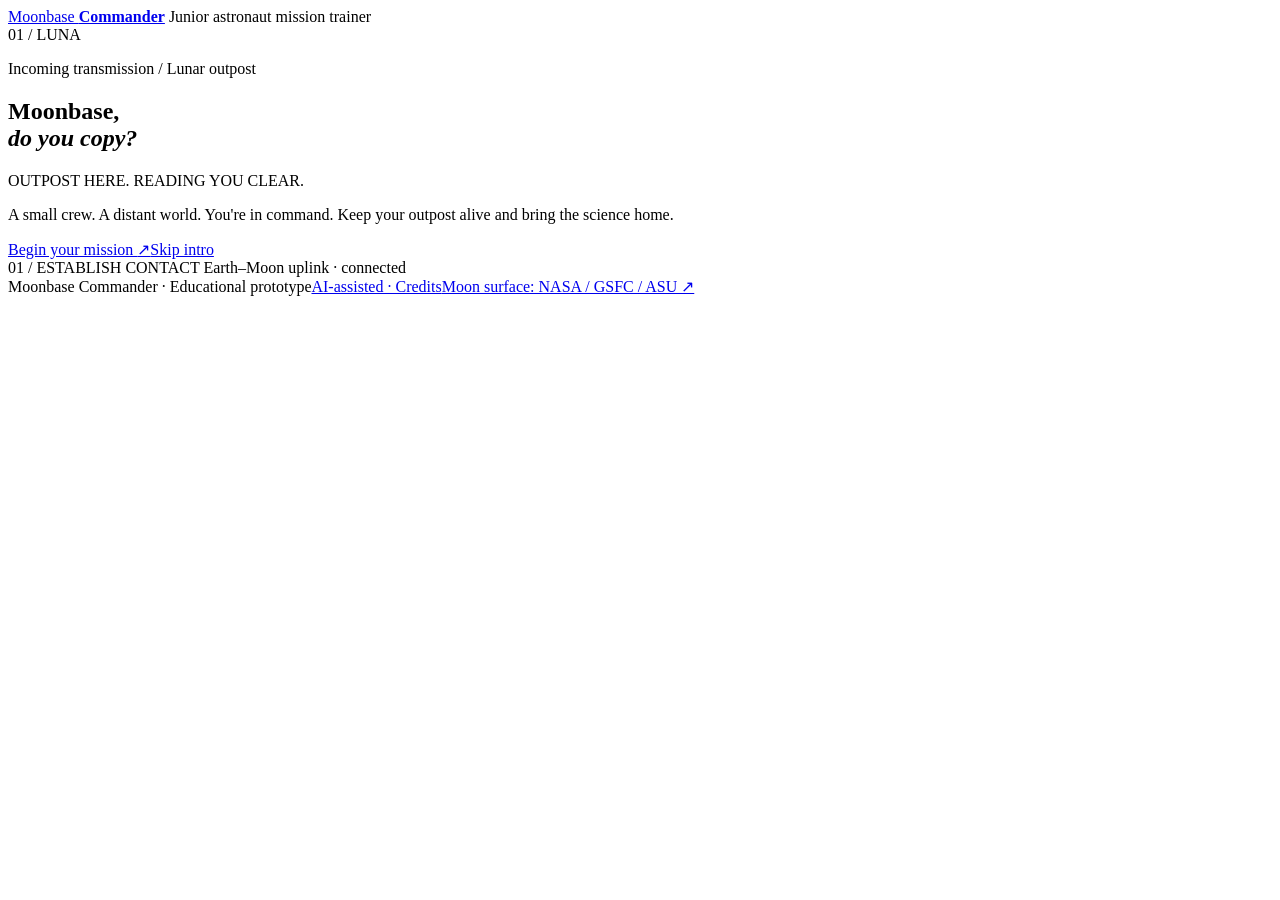
==== index.html @ fa1f3f01 "Merge pull request #4 from Watson912/feat/mission-2 feat: add Mission 2 Power Through the Shadows in" ====
<!doctype html>
<html lang="en">
<head>
  <meta charset="utf-8">
  <meta name="viewport" content="width=device-width, initial-scale=1">
  <meta name="theme-color" content="#080f16">
  <meta name="generator" content="ChatGPT/Codex — AI-assisted development">
  <meta name="ai-assistance" content="AI-assisted mission brainstorming, code, procedural visuals, dialogue, educational text, simulated readings, and tests. See credits.html and provenance.json.">
  <link rel="describedby" href="credits.html" type="text/html">
  <link rel="describedby" href="provenance.json" type="application/json">
  <meta name="description" content="Take command of a lunar outpost. Choose a mission, manage your resources, and bring the science home.">
  <title>Moonbase Commander | Welcome, Commander</title>
  <link rel="icon" href="favicon.ico">
  <link rel="stylesheet" href="launch/style.css">
  <link rel="preload" href="launch/assets/moon-color.jpg" as="image">
  <link rel="stylesheet" href="shared/expedition.css">
  <script src="shared/mission1.js" defer></script>
  <script src="shared/mission2.js" defer></script>
  <script src="shared/surface-run.js" defer></script>
  <script src="shared/expedition-ui.js" defer></script>
  <script src="launch/menu.js" defer></script>
  <script type="module">
    import("./launch/moon.js").catch(() => document.documentElement.classList.add("moon-static"));
  </script>
</head>
<body>
  <header class="site-header">
    <a class="brand" href="./index.html" aria-label="Moonbase Commander intro"><i aria-hidden="true"></i>Moonbase <strong>Commander</strong></a>
    <span class="header-note">Junior astronaut mission trainer</span>
  </header>
  <main>
    <section class="intro-screen" id="intro" aria-labelledby="intro-title">
      <div class="moon-stage" id="moon-view">
        <div class="moon-fallback" aria-hidden="true"></div>
        <span class="globe-label" aria-hidden="true">01 / LUNA <i></i></span>
        <div class="globe-controls" hidden><span id="moon-help">Drag to explore · ← →</span><button id="moon-pause" type="button" aria-pressed="false">Pause rotation</button></div>
      </div>
      <div class="intro-copy">
        <p class="eyebrow"><i class="signal-dot" aria-hidden="true"></i> Incoming transmission <span>/</span> Lunar outpost</p>
        <h1 id="intro-title" tabindex="-1">Moonbase,<br><em>do you copy?</em></h1>
        <p class="radio-reply">OUTPOST HERE. READING YOU CLEAR.</p>
        <p>A small crew. A distant world. You're in command. Keep your outpost alive and bring the science home.</p>
        <div class="intro-actions"><a class="button primary" href="#missions">Begin your mission <span aria-hidden="true">↗</span></a><a class="text-link" href="#missions">Skip intro</a></div>
      </div>
      <div class="coordinates"><span>01 / ESTABLISH CONTACT</span> Earth–Moon uplink · connected</div>
    </section>
    <section class="missions-screen" id="missions" aria-labelledby="selection-title" hidden>
      <div class="section-heading">
        <div><p class="eyebrow">Mission control <span>/</span> Your next destination</p><h1 id="selection-title" tabindex="-1">Choose your mission.</h1></div>
        <p>Every outpost starts with a first step. Choose a mission and take command.</p>
      </div>
      <div id="mission-result" class="result-banner" role="status" hidden><span class="pip-avatar" aria-hidden="true"><i></i><i></i></span><div><h2 id="result-title"></h2><p id="result-message"></p></div><button id="review-journal" class="review-journal" type="button">Open your journal ↓</button></div>
      <div class="mission-grid">
        <article class="mission-card available" aria-labelledby="mission-one-title">
          <div class="mission-visual"><img src="launch/assets/mission-outpost.jpg" alt="NASA concept illustration of astronauts and equipment at the lunar South Pole" loading="lazy" width="1024" height="576"><span class="tag" id="mission-status">Ready to deploy</span><span class="visual-number" aria-hidden="true">01</span><a class="image-credit" href="https://www.nasa.gov/blogs/missions/2020/10/28/lunar-living-nasas-artemis-base-camp-concept/" target="_blank" rel="noopener noreferrer">NASA · Surface concept ↗</a></div>
          <div class="mission-content">
            <p class="mission-number">Mission 01 · Tutorial</p>
            <h2 id="mission-one-title">Lunar outpost</h2>
            <p>A clue in the cold. Explore two lunar sites with Pip, investigate possible water ice, and send your finding home.</p>
            <div class="mission-meta"><span>Safe expedition</span><span>2 observations</span><span>1 discovery</span></div>
            <div class="mission-actions"><a class="button primary" id="play-3d" href="./3d-test.html?new=1"><span id="play-3d-label">Start mission in 3D</span><span aria-hidden="true">↗</span></a><a class="button" id="play-2d" href="./dashboard.html"><span id="play-2d-label">Open 2D dashboard</span><span aria-hidden="true">↗</span></a></div>
          </div>
        </article>
        <article class="mission-card available" aria-labelledby="mission-two-title">
          <div class="mission-visual"><img src="launch/assets/mission-crater.jpg" alt="Shackleton Crater mosaic showing its crater rim and interior, from LROC and ShadowCam" loading="lazy" width="985" height="985"><span class="tag" id="mission-two-status">Ready to deploy</span><span class="visual-number" aria-hidden="true">02</span><a class="image-credit" href="https://www.nasa.gov/missions/lro/nasa-moon-camera-mosaic-sheds-light-on-lunar-south-pole/" target="_blank" rel="noopener noreferrer">NASA / KARI / ASU · Shackleton ↗</a></div>
          <div class="mission-content">
            <p class="mission-number">Mission 02 · Engineering challenge</p>
            <h2 id="mission-two-title">Beyond the outpost</h2>
            <p>Power through the shadows. Command three lunar shifts, keep battery and oxygen above zero, and send one science report home.</p>
            <div class="mission-meta"><span>3 shifts</span><span>2 resources</span><span>1 report</span></div>
            <div class="mission-actions"><a class="button primary" id="play-3d-2" href="./3d-mission2.html?new=1"><span id="play-3d-2-label">Start mission in 3D</span><span aria-hidden="true">↗</span></a><a class="button" id="play-2d-2" href="./dashboard-mission2.html"><span id="play-2d-2-label">Open 2D dashboard</span><span aria-hidden="true">↗</span></a></div>
          </div>
        </article>
        <article class="mission-card locked" aria-labelledby="mission-three-title">
          <div class="mission-visual"><img src="launch/assets/mission-orbiter.jpg" alt="Artist's rendering of NASA's Lunar Reconnaissance Orbiter above the Moon" loading="lazy" width="1240" height="510"><span class="tag">Coming soon</span><span class="visual-number" aria-hidden="true">03</span><a class="image-credit" href="https://astrobiology.nasa.gov/missions/lro/" target="_blank" rel="noopener noreferrer">NASA / GSFC · LRO illustration ↗</a></div>
          <div class="mission-content"><p class="mission-number">Mission 03</p><h2 id="mission-three-title">The next frontier</h2><p>New challenges. New discoveries. Stand by for your next transmission.</p><div class="mission-meta"><span>Awaiting briefing</span></div><button class="button" type="button" disabled>Coming soon</button></div>
        </article>
      </div>
      <details id="saved-journal" class="saved-journal" hidden><summary>Your discovery journal <span>Read your first lunar finding ↗</span></summary><div id="journal-content"></div><p id="journal-save-note" class="training-note"></p></details>
      <details id="saved-debrief" class="saved-journal" hidden><summary>Your Mission 2 debrief <span>See how your last plan worked ↗</span></summary><div id="debrief-content"></div></details>
      <div class="selection-note"><span>Missions 1 and 2 are available. Mission 3 is coming soon.</span><a class="text-link" href="./index.html">↶ Replay intro</a></div>
      <p class="selection-note" id="restart-options" hidden><span>Want a fresh start?</span><a class="text-link" href="./3d-test.html?new=1">Restart in 3D</a><a class="text-link" href="./dashboard.html?new=1">Restart in 2D</a></p>
      <p class="selection-note" id="restart-two-options" hidden><span>Start Mission 2 over?</span><a class="text-link" href="./3d-mission2.html?new=1">Restart in 3D</a><a class="text-link" href="./dashboard-mission2.html?new=1">Restart in 2D</a></p>
      <noscript><p>Enable JavaScript to play a mission.</p></noscript>
    </section>
  </main>
  <footer><span>Moonbase Commander · Educational prototype</span><a href="./credits.html">AI-assisted · Credits</a><a href="https://svs.gsfc.nasa.gov/4720/" target="_blank" rel="noopener noreferrer">Moon surface: NASA / GSFC / ASU ↗</a></footer>
</body>
</html>
---- shared/expedition.css ----
/* Shared field instruments, Pip radio, and keepsake journal. */
:root{--amber:#ffc267;--field-muted:#aebfc7}
[hidden]{display:none!important}
.pip-avatar{position:relative;display:inline-flex;align-items:center;justify-content:center;gap:10px;flex-shrink:0;width:62px;height:48px;background:linear-gradient(135deg,#cad6d2,#8dabb3);border:5px solid #425a66;border-radius:16px;box-shadow:inset 0 0 0 4px #14252f}
.pip-avatar::before{content:"";position:absolute;top:-17px;left:28px;width:2px;height:12px;background:#a7c4ca}
.pip-avatar::after{content:"";position:absolute;top:-20px;left:25px;width:8px;height:8px;background:var(--amber);border-radius:50%;box-shadow:0 0 10px #ffc26780}
.pip-avatar i{width:7px;height:11px;background:#8ae5f1;border-radius:5px;box-shadow:0 0 7px #8ae5f170}
.pip-avatar.mini{width:40px;height:31px;gap:5px;border-width:3px;border-radius:10px;box-shadow:inset 0 0 0 3px #14252f}
.pip-avatar.mini i{width:5px;height:7px}.pip-avatar.mini::before{left:18px;height:8px;top:-10px}.pip-avatar.mini::after{left:16px;top:-13px;width:6px;height:6px}
.safe-note{display:flex;gap:15px;align-items:center;margin:24px 0!important;font-size:12px!important;color:#c8dcd6!important}
[data-expedition-progress]{display:flex;gap:8px;margin:24px 0;flex-wrap:wrap}
.expedition-step{display:flex;align-items:center;gap:8px;border-top:2px solid #4a606c;color:#879da9;padding:10px 16px;background:#14212bc9;font:11px/1.4 Consolas,monospace}
.expedition-step b{font-size:12px}.expedition-step.current{border-color:var(--amber);color:var(--amber)}.expedition-step.done{color:#a9dfca;border-color:#709b8b}
.training-note{font:10px/1.7 Consolas,monospace!important;color:#94aab7!important;letter-spacing:0!important;max-width:none!important}
.pip-dialog{width:min(590px,94vw);max-height:85dvh;overflow:auto;color:#edf3ee;background:linear-gradient(140deg,#172a34,#0e1a24);padding:28px;border:1px solid #739094;border-top:3px solid var(--amber);border-radius:10px;font:15px/1.7 Inter,"Segoe UI",sans-serif}
.pip-dialog::backdrop{background:#03090ec9;backdrop-filter:blur(3px)}
.pip-dialog-head{display:flex;align-items:center;gap:18px}.pip-dialog .eyebrow{font:9px/1.5 Consolas,monospace;color:var(--amber);letter-spacing:.1em}.pip-dialog h2{font-size:25px;line-height:1.2;letter-spacing:-.035em;margin:5px 0 0}.pip-dialog p{color:#c6d6da;line-height:1.75}.pip-dialog button{cursor:pointer;font:inherit;font-size:13px;line-height:1.4;color:#edf3ee;border:1px solid #607d89;background:#213640;border-radius:5px;padding:12px 16px}.pip-dialog .pip-x{margin:0 0 auto auto;display:block;width:32px;height:32px;padding:0;font-size:22px;flex-shrink:0}.pip-dialog button:hover{border-color:var(--amber)}.pip-dialog button:disabled{opacity:.45;cursor:default}.pip-dialog button.primary{background:var(--amber);border-color:var(--amber);color:#211d16;font-weight:700}.pip-dialog a{color:#b4d5d8;font-size:11px;text-underline-offset:4px}.pip-dialog-actions{display:flex;gap:10px;flex-wrap:wrap;margin-top:24px}.pip-dialog-actions button{display:block;flex:1;width:auto;margin:0;justify-content:center}
.scanner-reading{border-left:3px solid #8ae5f1;padding:14px;background:#112a35;font:12px/1.6 Consolas,monospace;color:#b7e9e6}.science-fact{padding-left:14px;border-left:1px solid #718a92;color:#b5c8d0;font-size:13px;line-height:1.7}
.saved-journal{margin-top:24px;border:1px solid #ffc26770;background:#12212b;border-radius:8px;padding:22px}.saved-journal>summary{cursor:pointer;font-weight:650;color:var(--amber);font-size:18px}.saved-journal>summary span{font:11px/1.5 Consolas,monospace;color:#afc3c8;margin-left:20px}
.result-banner .review-journal{margin-left:auto;flex-shrink:0;background:var(--amber);color:#211d16;border:1px solid var(--amber);border-radius:4px;padding:12px 16px;font:600 12px/1.4 Inter,"Segoe UI",sans-serif;cursor:pointer}.result-banner .pip-avatar{color:inherit}.result-banner button:focus-visible{outline:2px solid #e6eee9;outline-offset:4px}.saved-journal{scroll-margin-top:20px}
@media(max-width:720px){.result-banner{flex-wrap:wrap}.result-banner>div{flex:1;min-width:180px}.result-banner .review-journal{width:100%;margin-left:0}}
.discovery-journal{color:#e7eee8;padding-top:20px;font:14px/1.7 Inter,"Segoe UI",sans-serif}.discovery-journal h2{font-size:clamp(28px,4vw,42px);letter-spacing:-.045em;line-height:1.1;margin:0 0 12px}.discovery-journal .eyebrow{font:10px/1.5 Consolas,monospace;color:var(--amber);letter-spacing:.1em}.journal-status{font:10px/1.6 Consolas,monospace;color:#accfbf}.discovery-journal figure{float:right;width:30%;margin:6px 0 20px 28px}.discovery-journal figure img{width:100%;height:auto;border-radius:6px;display:block}.discovery-journal figcaption{font:9px/1.6 Consolas,monospace;color:#99aeb9;margin-top:9px}.journal-findings{display:grid;gap:14px}.journal-findings h3,.journal-report h3{font-size:16px;line-height:1.4;margin:0 0 7px}.journal-findings section>p{margin:7px 0;color:#c0d4d7}.discovery-journal a{color:#a4dbde;font-size:11px;text-underline-offset:4px}.journal-report{clear:both;border:1px solid #789386;border-left:3px solid var(--amber);background:#1b302f;padding:18px;margin-top:24px}.journal-report p{margin:0;font-size:15px;color:#d5e6d9}
/* 2D expedition. */
body[data-expedition="2d"]{--lime:#ffc267;background:radial-gradient(ellipse at 90% 0,#1b3b4680,transparent 45%),#08121d}
.field-dashboard .intro{min-height:250px}.field-dashboard .intro h1{font-size:clamp(40px,5vw,68px)}.hero-pip{transform:scale(1.8);margin:0 60px 0 35px}.field-dashboard .summary-nav{margin:0}.field-dashboard button{cursor:pointer;color:#e6eeea;font:inherit;font-size:13px;line-height:1.4;background:#1b303b;border:1px solid #506c7d;padding:12px 16px;border-radius:6px}.field-dashboard button:hover,.field-dashboard button:focus-visible{border-color:var(--amber)}.field-dashboard button:focus-visible{outline:2px solid var(--amber);outline-offset:3px}.field-dashboard .expedition-overview [data-expedition-progress]{margin:0 0 12px}.objective-row{display:flex;align-items:center;justify-content:space-between;gap:20px;font-size:14px}.objective-row>p{color:#dfeddf}.objective-row>span{font:11px Consolas,monospace;color:var(--amber);white-space:nowrap}.field-tools{display:flex;align-items:center;flex-wrap:wrap;gap:10px}.field-tools>span{font-size:11px;color:#9ab6b6;margin-left:auto}.map-panel{margin-top:16px}.map-panel .helper{margin-top:10px}.field-map{position:relative;height:375px;isolation:isolate;overflow:hidden;border:1px solid #42586980;border-radius:8px;background:radial-gradient(ellipse at 79% 39%,#050c13 0 12%,#53616b 13%,transparent 17%),radial-gradient(ellipse at 30% 60%,#3f525c,#1d303d 70%)}.field-map::before{content:"";position:absolute;inset:0;z-index:-1;opacity:.12;background:repeating-linear-gradient(0deg,transparent 0 39px,#9bacb1 40px),repeating-linear-gradient(90deg,transparent 0 39px,#9bacb1 40px)}.map-paths{position:absolute;inset:0;width:100%;height:100%}.map-paths path{stroke:#acb6a970;stroke-dasharray:1.5 1;stroke-width:.35;fill:none}.field-dashboard .map-stop{position:absolute;transform:translate(-50%,-50%);padding:10px 14px;background:#11202ee8;min-width:140px;display:flex;align-items:center;flex-direction:column;gap:5px;box-shadow:0 8px 24px #0004}.map-stop>span:not(.pip-avatar){font-size:25px;color:var(--amber)}.map-stop b{font-size:13px}.map-stop small{font-size:10px;color:#a8bbc5}.map-shadow{left:78%;top:40%}.map-sunlit{left:59%;top:72%}.map-uplink{left:33%;top:22%}.map-pip{left:24%;top:72%}.map-stop.collected{border-color:#84c3a7}.map-stop.collected::after{content:"✓ SCAN RECORDED";font:8px Consolas,monospace;color:#a7dac1}.map-stop.next-stop{border-color:var(--amber);box-shadow:0 0 25px #ffc26712}.observations-grid{display:grid;grid-template-columns:1fr 1fr;gap:16px;margin-top:16px}.observation-card h2{font-size:25px;letter-spacing:-.035em}.observation-card>p:not(.eyebrow){color:#b6c9cf;font-size:13px}.observation-card>small{font-size:11px;color:#879eab;display:block;margin-bottom:18px}.observation-card.collected>small{color:#a9dfca}.observation-card.collected{border-color:#6b9d89}.observation-card button{width:100%;text-align:left}.report-panel{display:flex;align-items:center;justify-content:space-between;gap:24px;margin-top:16px}.report-panel h2{font-size:28px;letter-spacing:-.04em;margin:5px 0}.report-panel p:not(.eyebrow){font-size:13px;color:#b6c9cf}.report-panel .report-button{background:var(--amber);color:#211b16;border-color:var(--amber);font-weight:700;white-space:nowrap}.field-dashboard footer a{color:#a6c9cb;font-size:10px}
/* Surface HUD. */
body[data-expedition="3d"] .expedition-tools{position:fixed;right:4vw;bottom:54px;display:flex;flex-wrap:wrap;justify-content:flex-end;gap:7px;max-width:90vw}
.expedition-tools button{font:11px/1.4 Consolas,monospace}.waypoint{position:fixed;left:4vw;top:163px;display:flex;align-items:center;gap:10px;color:#e9c485;background:#10171fe8;padding:8px 12px;font:11px/1.5 Consolas,monospace}.waypoint-arrow{font-size:24px;display:inline-block}.objective{max-width:min(690px,92vw)}
body[data-expedition="3d"] .pip-dialog button{width:auto;display:block}body[data-expedition="3d"] .pip-dialog-actions button{flex:1}
body[data-expedition="3d"] #use{bottom:24%;max-width:90vw}
body.show-movement-pad #pad{display:grid;position:fixed;left:4vw;bottom:16px;grid-template-columns:repeat(3,44px);gap:3px}
body.show-movement-pad #pad button{height:44px;touch-action:none;user-select:none}
body.show-movement-pad #pad button:first-child{grid-column:2}body.show-movement-pad #pad button:nth-child(2){grid-column:1}
body.show-movement-pad #help{display:none}
@media(max-width:720px){body.show-movement-pad[data-expedition="3d"] .expedition-tools{bottom:116px;max-width:85vw}body.show-movement-pad[data-expedition="3d"] #use{bottom:210px}}
@media(max-width:720px){.pip-dialog{padding:20px}.pip-dialog-head{gap:14px}.pip-dialog h2{font-size:22px}.pip-dialog-head>.pip-avatar{transform:scale(.8);margin-left:-5px}.discovery-journal figure{float:none;width:min(220px,100%);margin:20px 0}.saved-journal{padding:18px}.saved-journal>summary span{display:block;margin:7px 0 0}.field-dashboard .intro{min-height:235px}.hero-pip{transform:scale(1.2);margin-right:18px}.field-dashboard .intro h1{font-size:40px}.objective-row{align-items:flex-start;flex-direction:column;gap:0}.field-tools>span{width:100%;margin:5px 0 0}.observations-grid{grid-template-columns:1fr}.report-panel{align-items:stretch;flex-direction:column;gap:6px}.field-map{height:395px}.field-dashboard .map-stop{min-width:116px;padding:10px}.map-stop b{font-size:11px}.map-stop small{font-size:8px}.map-shadow{left:75%;top:40%}.map-sunlit{left:69%;top:77%}.map-uplink{left:28%;top:19%}.map-pip{left:25%;top:68%}.field-dashboard .topbar{flex-direction:column;align-items:flex-start}.waypoint{top:179px;max-width:92vw}.objective{top:117px;font-size:12px}.expedition-step{padding:9px 11px;font-size:10px}.expedition-tools button{padding:9px 10px}body[data-expedition="3d"] .expedition-tools{bottom:58px;right:4vw;max-width:72vw}body[data-expedition="3d"] #help{max-width:56vw;font-size:10px}body[data-expedition="3d"] #use{bottom:30%}body[data-expedition="3d"] .camera-tools{bottom:12px}}
@media(pointer:coarse),(any-pointer:coarse){body[data-expedition="3d"] .expedition-tools{bottom:116px;max-width:85vw}body[data-expedition="3d"] #help{bottom:260px;max-width:90vw}body[data-expedition="3d"] #use{bottom:210px;right:4vw;left:auto;transform:none;max-width:65vw}.waypoint{top:190px}}
@media(max-height:490px){.pip-dialog{max-height:94dvh}.waypoint{top:138px}.objective{top:100px}body[data-expedition="3d"] .expedition-tools{bottom:45px}body[data-expedition="3d"] #use{bottom:35%}}
@media(max-height:490px){body.show-movement-pad[data-expedition="3d"] .expedition-tools{bottom:45px}body.show-movement-pad[data-expedition="3d"] #use{bottom:35%}}
@media(max-height:490px) and (pointer:coarse){body[data-expedition="3d"] #help{display:none}}
@media(prefers-reduced-motion:reduce){*,*::before,*::after{scroll-behavior:auto!important}.pip-dialog::backdrop{backdrop-filter:none}}

/* Scanner and evidence review share the same controls in both views. */
.sr-only { position:absolute; width:1px; height:1px; padding:0; margin:-1px; overflow:hidden; clip-path:inset(50%); white-space:nowrap; }
#pip-message { min-height:5.2em; }
#pip-reveal { padding:6px 10px; font-size:11px; margin:0 0 12px; }
#scan-preview { height:180px; position:relative; overflow:hidden; touch-action:none; border:1px solid #627e89; border-radius:8px; background:radial-gradient(ellipse at center,#52606a,#172a32 65%); outline-offset:3px; }
#scan-preview::before { content:""; position:absolute; inset:0; opacity:.2; background:repeating-linear-gradient(0deg,transparent 0 29px,#a6dcdf 30px),repeating-linear-gradient(90deg,transparent 0 29px,#a6dcdf 30px); }
.scan-crosshair { position:absolute; left:50%; top:50%; width:70px; height:70px; transform:translate(-50%,-50%); border:2px dashed #c8d9db; border-radius:50%; }
#scan-target { position:absolute; left:50%; top:50%; width:42px; height:36px; border-radius:35% 55% 28% 40%; background:linear-gradient(125deg,#aab9bf,#5c6977 60%,#293d48); box-shadow:inset 3px 3px 0 #d0d9d440,0 4px 16px #0006; }
.aligned .scan-crosshair { border-color:#9ce8c8; border-style:solid; }
.scan-sweep { display:none; position:absolute; inset:0; background:linear-gradient(0deg,transparent 45%,#8ae5f160 49%,#c5ffff 50%,transparent 52%); }
.is-scanning .scan-sweep { display:block; animation:scanner-sweep 1.4s linear infinite; }
progress { accent-color:#8ae5f1; width:100%; height:10px; display:block; margin:14px 0; }
#scan-instruction { font-size:12px; }
#evidence-review { display:grid; grid-template-columns:1fr 1fr; gap:12px; margin-top:20px; }
#evidence-review article { border:1px solid #54727c; background:#10232d; padding:16px; border-radius:8px; }
#evidence-review article>span { font-size:32px; color:var(--amber); }
#evidence-review h3 { font-size:15px; line-height:1.3; margin:8px 0; }
#evidence-review p { font-size:13px; }
#evidence-review .review-conclusion { grid-column:1/-1; border-left:3px solid var(--amber); padding:12px; background:#24362f; }
#uplink { padding:20px; text-align:center; color:#8ae5f1; background:#10232d; border-radius:8px; }
#uplink>span { display:block; font-size:36px; letter-spacing:12px; animation:uplink-breathe 1s ease-in-out infinite; }
body[data-expedition="3d"] .pip-dialog.is-scanning { margin:10vh 3vw auto auto; width:min(390px,94vw); }
body[data-expedition="3d"] .pip-dialog.is-scanning::backdrop { background:#03090e30; backdrop-filter:none; }
body[data-expedition="3d"] .pip-dialog.is-scanning #scan-preview { height:100px; }
#reticle.scan-ready { width:46px; height:46px; border:2px solid #9ce8c8; border-radius:50%; background:transparent; transform:translate(-50%,-50%); }
@keyframes scanner-sweep { from { transform:translateY(-95%); } to { transform:translateY(95%); } }
@keyframes uplink-breathe { 50% { opacity:.4; } }
@media(max-width:480px) { #evidence-review { gap:8px; } #evidence-review article { padding:10px; } .pip-dialog { max-height:90dvh; } }
@media(prefers-reduced-motion:reduce) { .scan-sweep,#uplink>span { animation:none!important; } .scan-sweep { background:#8ae5f112; } }

/* Match the scanner preview to the samples under the surface instruments. */
#scan-preview[data-site="sunlit"] { background:radial-gradient(ellipse at center,#5a4b39,#201e1a 75%); }
#scan-preview[data-site="sunlit"] #scan-target {
  background:repeating-linear-gradient(28deg,transparent 0 8px,#49392e85 9px 11px,transparent 12px 19px),repeating-radial-gradient(ellipse at 24% 35%,#d0ae7b 0 2px,#ab8862 3px 5px,#816445 6px 7px);
  border-radius:25% 43% 22% 35%;
  box-shadow:inset 3px 4px 0 #ead0a366,0 4px 16px #0009;
}
#scan-preview[data-site="shadow"] { background:radial-gradient(ellipse at center,#304f63,#101d2b 75%); }
#scan-preview[data-site="shadow"] #scan-target {
  background:repeating-linear-gradient(55deg,transparent 0 10px,#ddffff 11px 12px,#8cccd380 13px 15px,transparent 16px 24px),repeating-linear-gradient(-35deg,transparent 0 15px,#ddffffb3 16px 17px,transparent 18px 29px),linear-gradient(125deg,#a6c9dd,#4d7792 55%,#304d68);
  border-radius:35% 55% 28% 40%;
  box-shadow:inset 3px 3px 0 #e6ffff99,0 4px 16px #0009;
}
/* Mission 2: outpost map, forecast, and the station command panel. */
.map-habitat{left:62%;top:58%}
.power-forecast,.field-dashboard .log-panel{margin-top:16px}
.power-forecast .forecast-note{margin-top:14px}
.command-forecast{font:11px/1.6 Consolas,monospace;color:#b7e9e6;border-left:3px solid #8ae5f1;background:#112a35;padding:12px 14px}
.command-options{display:grid;grid-template-columns:repeat(auto-fit,minmax(170px,1fr));gap:10px;margin-top:14px}
.pip-dialog .command-option{display:flex;flex-direction:column;align-items:flex-start;gap:4px;text-align:left}
.command-option>span{font-size:22px;color:var(--amber)}
.command-option small{color:#aebfc7;font-size:11px}
.command-option em{font:normal 10px/1.5 Consolas,monospace;color:var(--amber)}
.pip-dialog .command-option[aria-pressed="true"]{border-color:var(--amber);background:#2d3a33}
.command-preview{margin-top:14px;border:1px solid #6b9d89;border-left:3px solid #84c3a7;background:#18302b;padding:12px 14px;border-radius:6px}
.command-preview p{margin:0;font-size:13px}.command-preview p+p{margin-top:6px}
.command-preview.risk{border-color:#da846f;border-left-color:#da846f;background:#3a2a2e}
@media(max-width:720px){.map-habitat{left:66%;top:56%}}
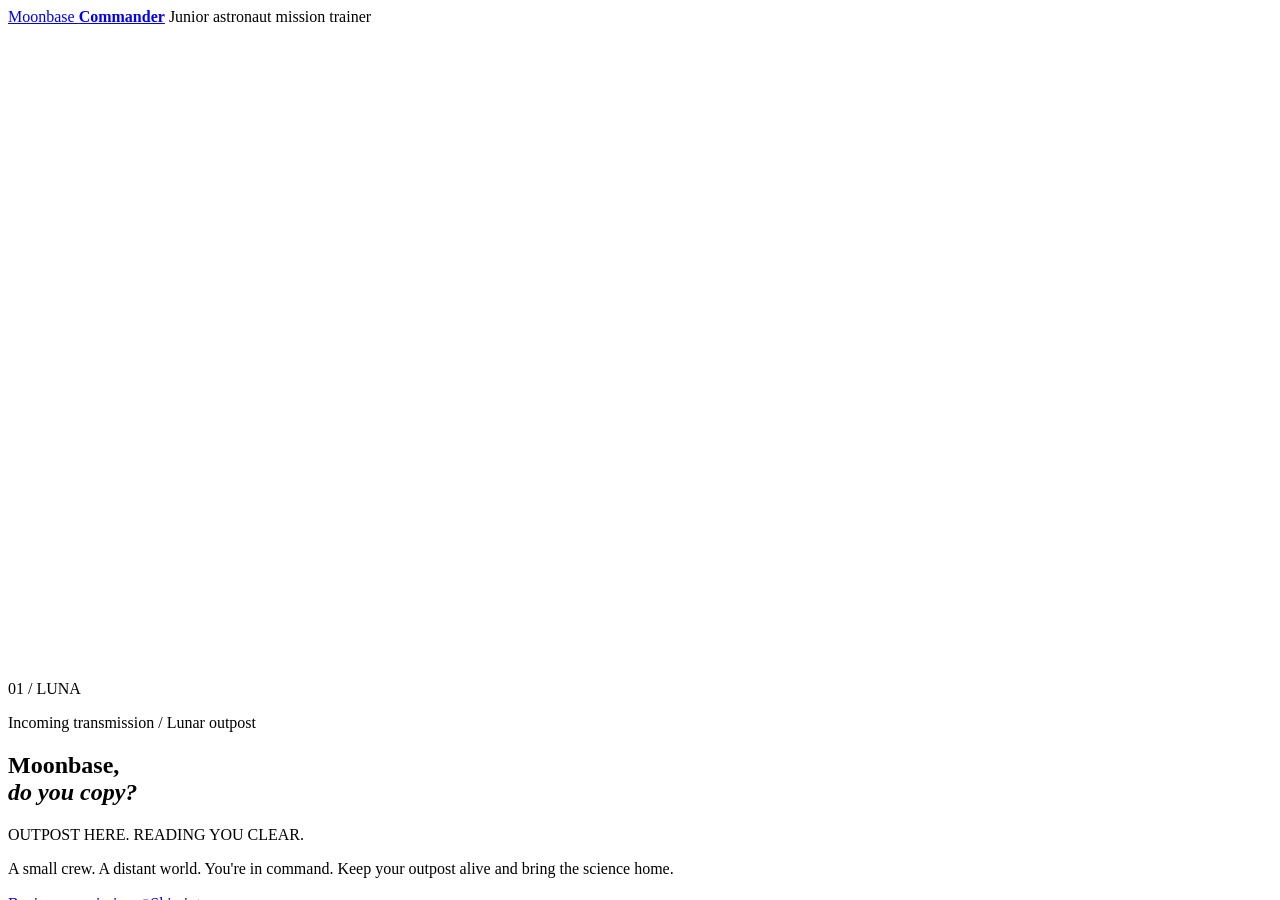
==== commit 0702012e: "feat: integrate the cave mission with shared outpost models Reuse the refined habitat, panels, astro" ====
--- a/index.html
+++ b/index.html
@@ -16,6 +16,7 @@
   <link rel="stylesheet" href="shared/expedition.css">
   <script src="shared/mission1.js" defer></script>
   <script src="shared/mission2.js" defer></script>
+  <script src="shared/mission3.js" defer></script>
   <script src="shared/surface-run.js" defer></script>
   <script src="shared/expedition-ui.js" defer></script>
   <script src="launch/menu.js" defer></script>
@@ -56,7 +57,7 @@
           <div class="mission-content">
             <p class="mission-number">Mission 01 · Tutorial</p>
             <h2 id="mission-one-title">Lunar outpost</h2>
-            <p>A clue in the cold. Explore two lunar sites with Pip, investigate possible water ice, and send your finding home.</p>
+            <p>Is there ice in the shadows? Place your scanners and find two clues.</p>
             <div class="mission-meta"><span>Safe expedition</span><span>2 observations</span><span>1 discovery</span></div>
             <div class="mission-actions"><a class="button primary" id="play-3d" href="./3d-test.html?new=1"><span id="play-3d-label">Start mission in 3D</span><span aria-hidden="true">↗</span></a><a class="button" id="play-2d" href="./dashboard.html"><span id="play-2d-label">Open 2D dashboard</span><span aria-hidden="true">↗</span></a></div>
           </div>
@@ -71,14 +72,15 @@
             <div class="mission-actions"><a class="button primary" id="play-3d-2" href="./3d-mission2.html?new=1"><span id="play-3d-2-label">Start mission in 3D</span><span aria-hidden="true">↗</span></a><a class="button" id="play-2d-2" href="./dashboard-mission2.html"><span id="play-2d-2-label">Open 2D dashboard</span><span aria-hidden="true">↗</span></a></div>
           </div>
         </article>
-        <article class="mission-card locked" aria-labelledby="mission-three-title">
-          <div class="mission-visual"><img src="launch/assets/mission-orbiter.jpg" alt="Artist's rendering of NASA's Lunar Reconnaissance Orbiter above the Moon" loading="lazy" width="1240" height="510"><span class="tag">Coming soon</span><span class="visual-number" aria-hidden="true">03</span><a class="image-credit" href="https://astrobiology.nasa.gov/missions/lro/" target="_blank" rel="noopener noreferrer">NASA / GSFC · LRO illustration ↗</a></div>
-          <div class="mission-content"><p class="mission-number">Mission 03</p><h2 id="mission-three-title">The next frontier</h2><p>New challenges. New discoveries. Stand by for your next transmission.</p><div class="mission-meta"><span>Awaiting briefing</span></div><button class="button" type="button" disabled>Coming soon</button></div>
+        <article class="mission-card available" aria-labelledby="mission-three-title">
+          <div class="mission-visual"><img src="launch/assets/mission-orbiter.jpg" alt="Artist's rendering of NASA's Lunar Reconnaissance Orbiter above the Moon" loading="lazy" width="1240" height="510"><span class="tag" id="mission-three-status">Ready to explore</span><span class="visual-number" aria-hidden="true">03</span><a class="image-credit" href="https://astrobiology.nasa.gov/missions/lro/" target="_blank" rel="noopener noreferrer">NASA / GSFC · LRO illustration ↗</a></div>
+          <div class="mission-content"><p class="mission-number">Mission 03 · Cave expedition</p><h2 id="mission-three-title">Into the lava tube</h2><p>Explore a Moon cave with Pip. Find three clues and send them home.</p><div class="mission-meta"><span>Explore a cave</span><span>3 clues</span><span>Send a message</span></div><div class="mission-actions"><a class="button primary" id="play-3d-3" href="./mission3-3d.html?new=1"><span id="play-3d-3-label">Start mission in 3D</span><span aria-hidden="true">↗</span></a></div></div>
         </article>
       </div>
       <details id="saved-journal" class="saved-journal" hidden><summary>Your discovery journal <span>Read your first lunar finding ↗</span></summary><div id="journal-content"></div><p id="journal-save-note" class="training-note"></p></details>
       <details id="saved-debrief" class="saved-journal" hidden><summary>Your Mission 2 debrief <span>See how your last plan worked ↗</span></summary><div id="debrief-content"></div></details>
-      <div class="selection-note"><span>Missions 1 and 2 are available. Mission 3 is coming soon.</span><a class="text-link" href="./index.html">↶ Replay intro</a></div>
+      <details id="saved-cave" class="saved-journal" hidden><summary>Your cave expedition <span>Read the last field report ↗</span></summary><p id="cave-result-message"></p></details>
+      <div class="selection-note"><span>Three missions to explore. Missions 1 and 2 also have 2D dashboards.</span><a class="text-link" href="./index.html">↶ Replay intro</a></div>
       <p class="selection-note" id="restart-options" hidden><span>Want a fresh start?</span><a class="text-link" href="./3d-test.html?new=1">Restart in 3D</a><a class="text-link" href="./dashboard.html?new=1">Restart in 2D</a></p>
       <p class="selection-note" id="restart-two-options" hidden><span>Start Mission 2 over?</span><a class="text-link" href="./3d-mission2.html?new=1">Restart in 3D</a><a class="text-link" href="./dashboard-mission2.html?new=1">Restart in 2D</a></p>
       <noscript><p>Enable JavaScript to play a mission.</p></noscript>
--- a/shared/expedition.css
+++ b/shared/expedition.css
@@ -28,15 +28,9 @@
 .expedition-tools button{font:11px/1.4 Consolas,monospace}.waypoint{position:fixed;left:4vw;top:163px;display:flex;align-items:center;gap:10px;color:#e9c485;background:#10171fe8;padding:8px 12px;font:11px/1.5 Consolas,monospace}.waypoint-arrow{font-size:24px;display:inline-block}.objective{max-width:min(690px,92vw)}
 body[data-expedition="3d"] .pip-dialog button{width:auto;display:block}body[data-expedition="3d"] .pip-dialog-actions button{flex:1}
 body[data-expedition="3d"] #use{bottom:24%;max-width:90vw}
-body.show-movement-pad #pad{display:grid;position:fixed;left:4vw;bottom:16px;grid-template-columns:repeat(3,44px);gap:3px}
-body.show-movement-pad #pad button{height:44px;touch-action:none;user-select:none}
-body.show-movement-pad #pad button:first-child{grid-column:2}body.show-movement-pad #pad button:nth-child(2){grid-column:1}
-body.show-movement-pad #help{display:none}
-@media(max-width:720px){body.show-movement-pad[data-expedition="3d"] .expedition-tools{bottom:116px;max-width:85vw}body.show-movement-pad[data-expedition="3d"] #use{bottom:210px}}
 @media(max-width:720px){.pip-dialog{padding:20px}.pip-dialog-head{gap:14px}.pip-dialog h2{font-size:22px}.pip-dialog-head>.pip-avatar{transform:scale(.8);margin-left:-5px}.discovery-journal figure{float:none;width:min(220px,100%);margin:20px 0}.saved-journal{padding:18px}.saved-journal>summary span{display:block;margin:7px 0 0}.field-dashboard .intro{min-height:235px}.hero-pip{transform:scale(1.2);margin-right:18px}.field-dashboard .intro h1{font-size:40px}.objective-row{align-items:flex-start;flex-direction:column;gap:0}.field-tools>span{width:100%;margin:5px 0 0}.observations-grid{grid-template-columns:1fr}.report-panel{align-items:stretch;flex-direction:column;gap:6px}.field-map{height:395px}.field-dashboard .map-stop{min-width:116px;padding:10px}.map-stop b{font-size:11px}.map-stop small{font-size:8px}.map-shadow{left:75%;top:40%}.map-sunlit{left:69%;top:77%}.map-uplink{left:28%;top:19%}.map-pip{left:25%;top:68%}.field-dashboard .topbar{flex-direction:column;align-items:flex-start}.waypoint{top:179px;max-width:92vw}.objective{top:117px;font-size:12px}.expedition-step{padding:9px 11px;font-size:10px}.expedition-tools button{padding:9px 10px}body[data-expedition="3d"] .expedition-tools{bottom:58px;right:4vw;max-width:72vw}body[data-expedition="3d"] #help{max-width:56vw;font-size:10px}body[data-expedition="3d"] #use{bottom:30%}body[data-expedition="3d"] .camera-tools{bottom:12px}}
 @media(pointer:coarse),(any-pointer:coarse){body[data-expedition="3d"] .expedition-tools{bottom:116px;max-width:85vw}body[data-expedition="3d"] #help{bottom:260px;max-width:90vw}body[data-expedition="3d"] #use{bottom:210px;right:4vw;left:auto;transform:none;max-width:65vw}.waypoint{top:190px}}
 @media(max-height:490px){.pip-dialog{max-height:94dvh}.waypoint{top:138px}.objective{top:100px}body[data-expedition="3d"] .expedition-tools{bottom:45px}body[data-expedition="3d"] #use{bottom:35%}}
-@media(max-height:490px){body.show-movement-pad[data-expedition="3d"] .expedition-tools{bottom:45px}body.show-movement-pad[data-expedition="3d"] #use{bottom:35%}}
 @media(max-height:490px) and (pointer:coarse){body[data-expedition="3d"] #help{display:none}}
 @media(prefers-reduced-motion:reduce){*,*::before,*::after{scroll-behavior:auto!important}.pip-dialog::backdrop{backdrop-filter:none}}
 
@@ -89,12 +83,40 @@
 .power-forecast .forecast-note{margin-top:14px}
 .command-forecast{font:11px/1.6 Consolas,monospace;color:#b7e9e6;border-left:3px solid #8ae5f1;background:#112a35;padding:12px 14px}
 .command-options{display:grid;grid-template-columns:repeat(auto-fit,minmax(170px,1fr));gap:10px;margin-top:14px}
-.pip-dialog .command-option{display:flex;flex-direction:column;align-items:flex-start;gap:4px;text-align:left}
-.command-option>span{font-size:22px;color:var(--amber)}
-.command-option small{color:#aebfc7;font-size:11px}
-.command-option em{font:normal 10px/1.5 Consolas,monospace;color:var(--amber)}
+#pip-radio .command-option{display:grid;grid-template-columns:auto 1fr;align-items:center;gap:4px 10px;width:100%;margin:0;text-align:left;font:13px/1.4 Inter,"Segoe UI",sans-serif}
+.command-option>span{font-size:22px;line-height:1;color:var(--amber)}
+.command-option b{font-size:15px}
+.command-option small,.command-option em{grid-column:1/-1}
+.command-option small{color:#aebfc7;font-size:12px}
+.command-option em{font:normal 11px/1.5 Consolas,monospace;color:var(--amber)}
 .pip-dialog .command-option[aria-pressed="true"]{border-color:var(--amber);background:#2d3a33}
 .command-preview{margin-top:14px;border:1px solid #6b9d89;border-left:3px solid #84c3a7;background:#18302b;padding:12px 14px;border-radius:6px}
 .command-preview p{margin:0;font-size:13px}.command-preview p+p{margin-top:6px}
 .command-preview.risk{border-color:#da846f;border-left-color:#da846f;background:#3a2a2e}
 @media(max-width:720px){.map-habitat{left:66%;top:56%}}
+/* Keep Pip's close button a square box centered on the × in every view. */
+#pip-radio .pip-x{display:grid;place-items:center;justify-content:center;align-content:center;width:34px;height:34px;padding:0;margin:0 0 auto auto;font-size:22px;line-height:1;border-radius:6px}
+
+/* Portable screen chassis and the readings received from deployed scanners. */
+#scan-target { transform:translate(-50%,-50%); }
+#scan-preview { cursor:default; }
+.pip-dialog.is-field-screen { width:min(760px,94vw); border:5px solid #3a5360; border-top:5px solid #8bbcbf; background:linear-gradient(145deg,#142e3b,#081923); box-shadow:0 18px 70px #0009,inset 0 0 0 1px #7a9da455; }
+.is-field-screen #evidence-review { gap:16px; }
+.screen-link-status,.screen-note { grid-column:1/-1; }
+.screen-link-status { color:#a0e9ce; font:10px/1.6 Consolas,monospace; letter-spacing:.08em; border-bottom:1px solid #4e7c8155; padding-bottom:12px; }
+.sample-visual { width:100%; height:110px; border:1px solid #6a9295; border-radius:8px; }
+.sample-shadow { background:repeating-linear-gradient(55deg,transparent 0 18px,#ddffffbb 19px 21px,transparent 23px 40px),repeating-linear-gradient(-35deg,transparent 0 30px,#ddffff99 31px 33px,transparent 35px 54px),linear-gradient(125deg,#8ab5ce,#365a76); }
+.sample-sunlit { background:repeating-linear-gradient(28deg,transparent 0 18px,#49392e85 19px 21px,transparent 22px 36px),repeating-radial-gradient(ellipse at 24% 35%,#d0ae7b 0 3px,#ab8862 4px 7px,#816445 8px 10px); }
+.pattern-bars { height:30px; margin-top:16px; opacity:.8; border-bottom:1px solid #8dbdc166; }
+.pattern-shadow { background:repeating-linear-gradient(90deg,#85e1e2 0 3px,transparent 4px 11px); clip-path:polygon(0 15%,15% 20%,25% 70%,35% 30%,48% 40%,58% 90%,68% 45%,80% 75%,90% 20%,100% 30%,100% 100%,0 100%); }
+.pattern-sunlit { background:repeating-linear-gradient(90deg,#e4bf85 0 3px,transparent 4px 11px); clip-path:polygon(0 45%,15% 30%,25% 40%,35% 35%,48% 50%,58% 45%,68% 35%,80% 50%,90% 40%,100% 45%,100% 100%,0 100%); }
+.field-device { position:relative; margin-top:16px; padding:22px; border:4px solid #3a5360; border-top-color:#8bbcbf; border-radius:12px; background:linear-gradient(145deg,#142e3b,#081923); box-shadow:0 10px 20px #0005; }
+.field-device::before { content:""; position:absolute; top:-15px; left:calc(50% - 30px); width:60px; height:12px; border:4px solid #3a5360; border-bottom:0; border-radius:7px 7px 0 0; }
+.field-device h2 { margin:0 0 10px; font-size:24px; }
+.field-device>p { font-size:13px; color:#afc9cf; }
+.field-device-actions { display:flex; flex-wrap:wrap; gap:12px; margin-top:18px; }
+.field-device-actions button:disabled { opacity:.45; cursor:default; }
+@media(max-width:480px) { .sample-visual { height:80px; } .is-field-screen #evidence-review { gap:10px; } .pip-dialog.is-field-screen { padding:16px; } }
+
+.pip-dialog details { margin:16px 0; color:#b4d5d8; font-size:12px; }
+.pip-dialog summary { cursor:pointer; padding:5px 0; }
